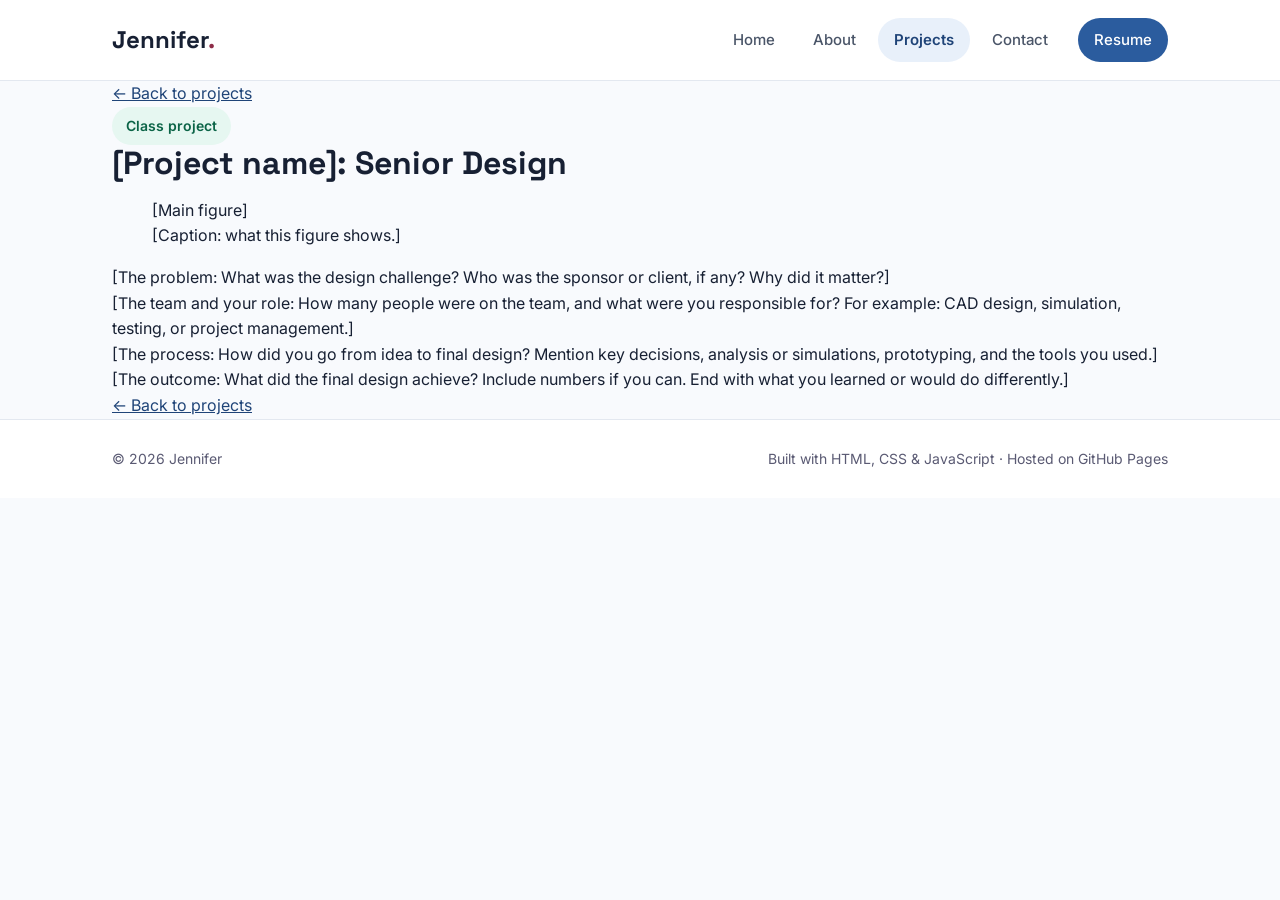
==== benchmarkingmlip.html @ da725137 "added individ projects" ====
<!DOCTYPE html>
<html lang="en">
<head>
  <meta charset="UTF-8">
  <meta name="viewport" content="width=device-width, initial-scale=1.0">
  <title>Senior Design | Jennifer</title>

  <link rel="preconnect" href="https://fonts.googleapis.com">
  <link rel="preconnect" href="https://fonts.gstatic.com" crossorigin>
  <link href="https://fonts.googleapis.com/css2?family=Inter:wght@400;500;600&family=Space+Grotesk:wght@500;700&display=swap" rel="stylesheet">

  <link rel="stylesheet" href="style.css">
</head>
<body>

  <!-- navigation -->
  <header class="site-header">
    <nav class="nav container" aria-label="Main">
      <a href="index.html" class="logo">Jennifer<span>.</span></a>

      <button class="nav-toggle" aria-label="Open menu" aria-expanded="false">
        <span></span>
        <span></span>
        <span></span>
      </button>

      <div class="nav-links">
        <a href="index.html">Home</a>
        <a href="about.html">About</a>
        <a href="projects.html" class="active">Projects</a>
        <a href="contact.html">Contact</a>
        <a href="files/jennifer-resume.pdf" target="_blank" rel="noopener" class="btn btn-primary btn-small">Resume</a>
      </div>
    </nav>
  </header>

  <main class="container project-page">

    <a href="projects.html" class="back-link">← Back to projects</a>

    <!-- project header -->
    <header class="project-header">
      <span class="pill pill-mint">Class project</span>
      <h1>[Project name]: Senior Design</h1>
    </header>

    <!-- main figure -->
    <figure class="project-figure">
      <div class="figure-placeholder">[Main figure]</div>
      <figcaption>[Caption: what this figure shows.]</figcaption>
    </figure>

    <!-- description -->
    <article class="project-content">
      <p>[The problem: What was the design challenge? Who was the sponsor or client, if any?
      Why did it matter?]</p>

      <p>[The team and your role: How many people were on the team, and what were you
      responsible for? For example: CAD design, simulation, testing, or project management.]</p>

      <p>[The process: How did you go from idea to final design? Mention key decisions,
      analysis or simulations, prototyping, and the tools you used.]</p>

      <p>[The outcome: What did the final design achieve? Include numbers if you can.
      End with what you learned or would do differently.]</p>
    </article>

    <a href="projects.html" class="back-link">← Back to projects</a>

  </main>

  <!-- footer -->
  <footer class="site-footer">
    <div class="container footer-inner">
      <span>© <span id="year"></span> Jennifer</span>
      <span>Built with HTML, CSS &amp; JavaScript · Hosted on GitHub Pages</span>
    </div>
  </footer>

  <script src="app.js"></script>
</body>
</html>
---- style.css ----
/* COLORS */

:root {
    --indigo: #2b5c9e;        /* main blue */
    --indigo-dark: #1f4478;
    --indigo-light: #e8f0fa;
    --coral: #8e2c48;         /* wine accent */
    --coral-dark: #7a2340;
    --coral-light: #f8e9ee;
    --mint-dark: #0b6447;
    --mint-light: #e6f7f1;
    --ink: #172033;
    --muted: #4a5568;
    --border: #e3e8f0;
    --background: #f8fafd;
    --outline: #c9d6ea;
}

*{
    box-sizing: border-box;
}

body {
    margin: 0;
    font-family: "Inter", system-ui, sans-serif;
    color: var(--ink);
    background: var(--background);
    line-height: 1.6;
}

h1, h2, h3 {
    font-family: "Space Grotesk", sans-serif;
    line-height: 1.15;
    margin: 0;
}

p{
    margin: 0;
}

a{
    color: var(--indigo-dark);
}

img{
    max-width: 100%;
}

.container{
    max-width: 1120px;
    margin: 0 auto;
    padding: 0 32px;
}

/* NAVIGATION */
.site-header{
    background: white;
    border-bottom: 1px solid var(--border)
}

.nav{
    display: flex;
    align-items: center;
    justify-content: space-between;
    padding-top: 18px;
    padding-bottom: 18px;
}

.logo{
    font-family: "Space Grotesk", sans-serif;
    font-weight: 700;
    font-size: 24px;
    color: var(--ink);
    text-decoration: none;
}

.logo span{
    color: var(--coral)
}

.nav-links {
    display: flex;
    align-items: center;
    gap: 6px;
}

.nav-links a{
    padding: 10px 16px;
    border-radius: 999px;
    color: var(--muted);
    font-weight: 500;
    font-size: 15px;
    text-decoration: none;
}

.nav-links a:hover {
    color: var(--indigo-dark);
}

.nav-links a.active{
    background: var(--indigo-light);
    color: var(--indigo-dark);
    font-weight: 600;
}

/* BUTTONS */
.btn {
    display: inline-block;
    padding: 14px 26px;
    border-radius: 999px;
    font-weight: 600;
    font-size: 16px;
    text-decoration: none;
    transition: transform 0.15s;
}

.btn:hover{
    transform: translateY(-2px);
}
.btn-primary {
    background: var(--indigo-dark);
    color: white;
}

.nav-links a.btn-primary{
    background: var(--indigo);
    color: white;
    margin-left: 8px;
}

.btn-small{
    padding: 10px 20px;
    font-size: 15px;
}

.btn-outline{
    background: white;
    border: 2px solid var(--outline);
    color: var(--ink);
}

.btn-white{
    background: white;
    color: var(--indigo-dark);
}

/* SHARED SPACING */
.section {
    padding-top: 24px;
    padding-bottom: 72px;
}

.section h2{
    font-size: 30px;
    margin-bottom: 24px;
}

.pill{
    display: inline-block;
    padding: 8px 14px;
    border-radius: 999px;
    font-size: 14px;
    font-weight: 600;
}

.pill-coral{
    background: var(--coral-light);
    color: var(--coral-dark);
}

/* INTRO */
.intro {
    display: flex;
    flex-wrap: wrap;
    align-items: center;
    gap: 56px;
    padding-top: 88px;
    padding-bottom: 72px;
}

.intro-text{
    flex: 1 1 480px;
    display: flex;
    flex-direction: column;
    gap: 24px;
}

.intro-text .pill {
    align-self: flex-start;
}

.intro h1{
    font-size: 60px;
    letter-spacing: -0.02em;
}

.highlight{
    color: var(--indigo);
}

.lead{
    font-size: 19px;
    color: var(--muted);
    max-width: 560px;
}

.button-row{
    display: flex;
    flex-wrap: wrap;
    gap: 12px
}

/* PHOTO AND SHAPES */
.intro-art{
    position: relative;
    width: 340px;
    height: 340px;
    margin: 0 auto;
}

.shape{
    position: absolute;
    display: none;
}

.shape-circle{
    left: 0;
    top: 10px;
    width: 220px;
    height: 220px;
    border-radius: 50%;
    background: #ffd8c9;
}

.shape-square{
    right: 0;
    bottom: 0;
    width: 180px;
    border-radius: 32px;
    background: #c9ccff;
    transform: rotate(12deg);
}

.shape-dot{
    right: 24px;
    top: 0;
    width: 64px;
    border-radius: 50%;
    background: #bdebbd;
}

.photo{
    position: absolute;
    left: 40px;
    top: 40px;
    width: 260px;
    height: 260px;
    border-radius: 50%;
    border: 6px solid white;
    background: white;
    box-shadow: 0 12px 32px rgba(0, 0, 0, 0.14);
    display: flex;
    align-items: center;
    justify-content: center;
    color: #6b6b85;
    overflow: hidden;
}

.intro-art{
    order: -1;
}

/* FOCUS CARDS */
.card-grid{
    display: grid;
    grid-template-columns: repeat(auto-fit, minmax(260px, 1fr));
    gap: 20px;
}

.card{
    background: white;
    border: 1px solid var(--border);
    border-radius: 20px;
    padding: 28px;
    display: flex;
    flex-direction: column;
    gap: 12px;
    transition: transform 0.2s, box-shadow 0.2s;
}

.card:hover{
    transform: translateY(-4px);
    box-shadow: 0 12px 28px rgb(0, 0, 0, 0.10);
}

.card h3{
    font-size: 20px;
}

.card p{
    color: var(--muted);
}

/* COLORED SQUARE ICONS */
.icon{
    width: 48px;
    height: 48px;
    border-radius: 14px;
    display: flex;
    align-items: center;
    justify-content: center;
    font-size: 22px;
    font-weight: 700;
}

.icon-indigo{
    background: var(--indigo-light);
    color: var(--indigo);
}

.icon-coral{
    background: var(--coral-light);
    color:var(--coral-dark);
}

.icon-mint{
    background: var(--mint-light);
    color: var(--mint-dark);
}

/* FEATURED PROJECT */
.feature{
    background: var(--indigo);
    color: white;
    border-radius: 28px;
    padding: 40px;
    display: flex;
    flex-wrap: wrap;
    align-items: center;
    justify-content: space-between;
    gap: 24px;
}

.feature h2{
    font-size: 32px;
    margin: 8px 0;
}

.feature p{
    color: rgba(255, 255, 255, 0.85);
    max-width: 560px;
}

.eyebrow{
    font-size: 14px;
    font-weight: 600;
    text-transform: uppercase;
    letter-spacing: 0.08em;
    color: rgba(255, 255, 255, 0.75);
}

/* FOOTER */
.site-footer{
    background: white;
    border-top: 1px solid var(--border);
}

.footer-inner{
    display: flex;
    flex-wrap: wrap;
    justify-content: space-between;
    gap: 12px;
    padding-top: 28px;
    padding-bottom: 28px;
    font-size: 14px;
    color: #5a5a73;
}

/* ===== PHONES & SMALL SCREENS =====
   Everything inside here only applies when the window
   is 700px wide or narrower. */
@media (max-width: 700px) {

    .container {
        padding: 0 20px;          /* less side space on small screens */
    }

    .nav {
        flex-wrap: wrap;          /* links can move below the logo */
        gap: 12px;
    }

    .nav-links {
        flex-wrap: wrap;
    }

    .intro {
        padding-top: 48px;
        gap: 32px;
    }

    .intro h1 {
        font-size: 38px;          /* smaller heading on phones */
    }

    .lead {
        font-size: 17px;
    }

    .feature {
        padding: 28px;
    }

    .feature h2 {
        font-size: 26px;
    }
}

/* FADE IN ANIMATION */
.fade-in{
    opacity: 0;
    translate: 0 24px;
    transition: opacity 0.6s ease, translate 0.6s ease, transform 0.2s, box-shadow 0.2s;
}

.fade-in.visible{
    opacity: 1;
    translate: 0 0;
}

@media (prefers-reduced-motion: reduce) {
    .fade-in {
        opacity: 1;
        translate: 0 0;
        transition: none;
    }
}

/* HAMBURGER */
.nav-toggle{
    display: none;
    flex-direction: column;
    justify-content: center;
    gap: 5px;
    width: 44px;
    height: 44px;
    padding: 10px;
    background: none;
    border: none;
    cursor: pointer;
}

.nav-toggle span{
    display: block;
    height: 2px;
    width: 100%;
    background: var(--ink);
    border-radius: 2px;
    transition: transform 0.2s, opacity 0.2s;
}

@media (max-width: 700px) {
    /* Show the button on phones */
    .nav-toggle {
        display: flex;
    }

    /* Hide the links until the menu is opened */
    .nav-links {
        display: none;
        width: 100%;
        flex-direction: column;
        align-items: stretch;
        gap: 4px;
        padding-top: 8px;
    }

    /* JavaScript adds "open" to show them */
    .nav-links.open {
        display: flex;
    }

    .nav-links a.btn-primary {
        margin-left: 0;
        text-align: center;
    }

    /* Turn the ☰ into an ✕ when open */
    .nav-toggle[aria-expanded="true"] span:nth-child(1) {
        transform: translateY(7px) rotate(45deg);
    }
    .nav-toggle[aria-expanded="true"] span:nth-child(2) {
        opacity: 0;
    }
    .nav-toggle[aria-expanded="true"] span:nth-child(3) {
        transform: translateY(-7px) rotate(-45deg);
    }
}

.photo img{
    width: 100%;
    height: 100%;
    object-fit: cover;
    transform: scale(1.35);
    transform-origin: center 35%;
    translate: -6px 0;
}

/* page header projects */
.page-header{
    display: flex;
    flex-direction: column;
    gap: 16px;
    padding-top: 72px;
    padding-bottom: 32px;
}

.page-header .pill{
    align-self: flex-start;
}

.page-header h1{
    font-size: 52px;
    letter-spacing: -0.02em;
}

/* PILL COLORS
   (If you already added .pill-blue earlier, skip that one.) */
.pill-blue {
    background: var(--indigo-light);
    color: var(--indigo-dark);
}

.pill-mint {
    background: var(--mint-light);
    color: var(--mint-dark);
}

/* PROJECT GRID */
.project-grid {
    display: grid;
    grid-template-columns: repeat(auto-fill, minmax(320px, 1fr));
    gap: 24px;
}

/* PROJECT CARD */
.project-card {
    background: white;
    border: 1px solid var(--border);
    border-radius: 22px;
    overflow: hidden;            /* keeps the image inside the rounded corners */
    display: flex;
    flex-direction: column;
    transition: transform 0.2s, box-shadow 0.2s;
}

.project-card:hover {
    transform: translateY(-4px);
    box-shadow: 0 12px 28px rgba(0, 0, 0, 0.10);
}

/* Image area at the top of each card */
.project-thumb {
    height: 170px;
    display: flex;
    align-items: center;
    justify-content: center;
    font-size: 15px;
    font-weight: 500;
}

.project-thumb img {
    width: 100%;
    height: 100%;
    object-fit: cover;
}

/* Tint the image area by category, using the data-category attribute */
[data-category="research"] .project-thumb {
    background: var(--indigo-light);
    color: var(--indigo-dark);
}

[data-category="coding"] .project-thumb {
    background: var(--coral-light);
    color: var(--coral-dark);
}

[data-category="class"] .project-thumb {
    background: var(--mint-light);
    color: var(--mint-dark);
}

/* Text area of each card */
.project-body {
    padding: 24px;
    display: flex;
    flex-direction: column;
    gap: 12px;
    flex-grow: 1;                /* fills the card so links line up at the bottom */
}

.project-body .pill {
    align-self: flex-start;
    font-size: 13px;
    padding: 5px 12px;
}

.project-body h2 {
    font-size: 21px;
}

.project-body p {
    color: var(--muted);
    font-size: 15px;
    flex-grow: 1;                /* pushes tags and links to the bottom */
}

/* Skill tags: turn the bullet list into small chips */
.tag-list {
    list-style: none;            /* remove the bullet points */
    margin: 0;
    padding: 0;
    display: flex;
    flex-wrap: wrap;
    gap: 6px;
}

.tag-list li {
    padding: 4px 10px;
    border-radius: 8px;
    background: #f1f3f7;
    color: var(--muted);
    font-size: 13px;
    font-weight: 500;
}

/* Links at the bottom of each card */
.project-links {
    display: flex;
    gap: 18px;
    padding-top: 4px;
}

.project-links a {
    font-size: 15px;
    font-weight: 600;
    text-decoration: none;
}

.project-links a:hover {
    text-decoration: underline;
}
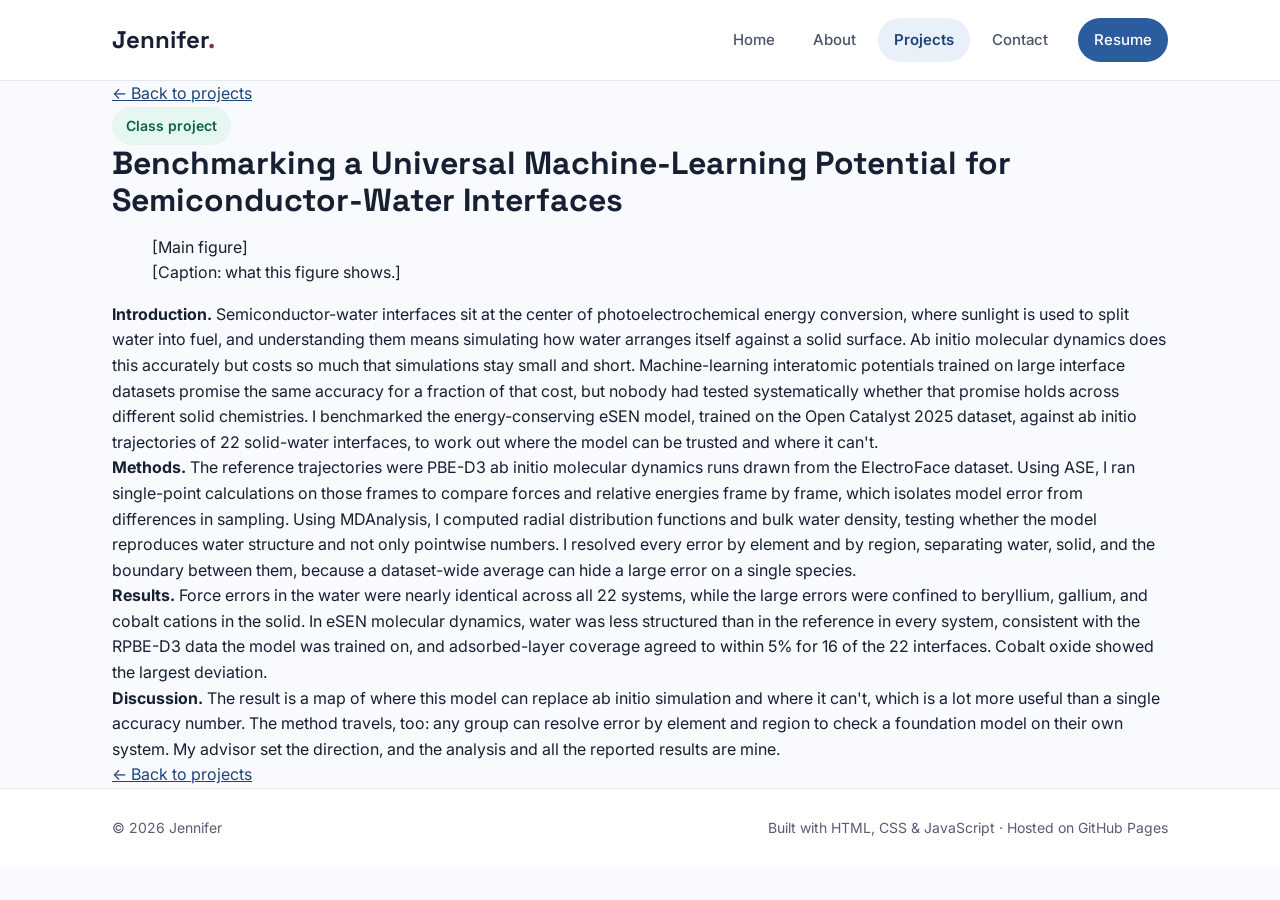
==== commit c56a9480: "added project card edits and short intro" ====
--- a/benchmarkingmlip.html
+++ b/benchmarkingmlip.html
@@ -41,7 +41,7 @@
     <!-- project header -->
     <header class="project-header">
       <span class="pill pill-mint">Class project</span>
-      <h1>[Project name]: Senior Design</h1>
+      <h1>Benchmarking a Universal Machine-Learning Potential for Semiconductor-Water Interfaces</h1>
     </header>
 
     <!-- main figure -->
@@ -52,17 +52,13 @@
 
     <!-- description -->
     <article class="project-content">
-      <p>[The problem: What was the design challenge? Who was the sponsor or client, if any?
-      Why did it matter?]</p>
+      <p><strong>Introduction.</strong> Semiconductor-water interfaces sit at the center of photoelectrochemical energy conversion, where sunlight is used to split water into fuel, and understanding them means simulating how water arranges itself against a solid surface. Ab initio molecular dynamics does this accurately but costs so much that simulations stay small and short. Machine-learning interatomic potentials trained on large interface datasets promise the same accuracy for a fraction of that cost, but nobody had tested systematically whether that promise holds across different solid chemistries. I benchmarked the energy-conserving eSEN model, trained on the Open Catalyst 2025 dataset, against ab initio trajectories of 22 solid-water interfaces, to work out where the model can be trusted and where it can't.</p>
 
-      <p>[The team and your role: How many people were on the team, and what were you
-      responsible for? For example: CAD design, simulation, testing, or project management.]</p>
+      <p><strong>Methods.</strong> The reference trajectories were PBE-D3 ab initio molecular dynamics runs drawn from the ElectroFace dataset. Using ASE, I ran single-point calculations on those frames to compare forces and relative energies frame by frame, which isolates model error from differences in sampling. Using MDAnalysis, I computed radial distribution functions and bulk water density, testing whether the model reproduces water structure and not only pointwise numbers. I resolved every error by element and by region, separating water, solid, and the boundary between them, because a dataset-wide average can hide a large error on a single species.</p>
 
-      <p>[The process: How did you go from idea to final design? Mention key decisions,
-      analysis or simulations, prototyping, and the tools you used.]</p>
+      <p><strong>Results.</strong> Force errors in the water were nearly identical across all 22 systems, while the large errors were confined to beryllium, gallium, and cobalt cations in the solid. In eSEN molecular dynamics, water was less structured than in the reference in every system, consistent with the RPBE-D3 data the model was trained on, and adsorbed-layer coverage agreed to within 5% for 16 of the 22 interfaces. Cobalt oxide showed the largest deviation.</p>
 
-      <p>[The outcome: What did the final design achieve? Include numbers if you can.
-      End with what you learned or would do differently.]</p>
+      <p><strong>Discussion.</strong> The result is a map of where this model can replace ab initio simulation and where it can't, which is a lot more useful than a single accuracy number. The method travels, too: any group can resolve error by element and region to check a foundation model on their own system. My advisor set the direction, and the analysis and all the reported results are mine.</p>
     </article>
 
     <a href="projects.html" class="back-link">← Back to projects</a>
